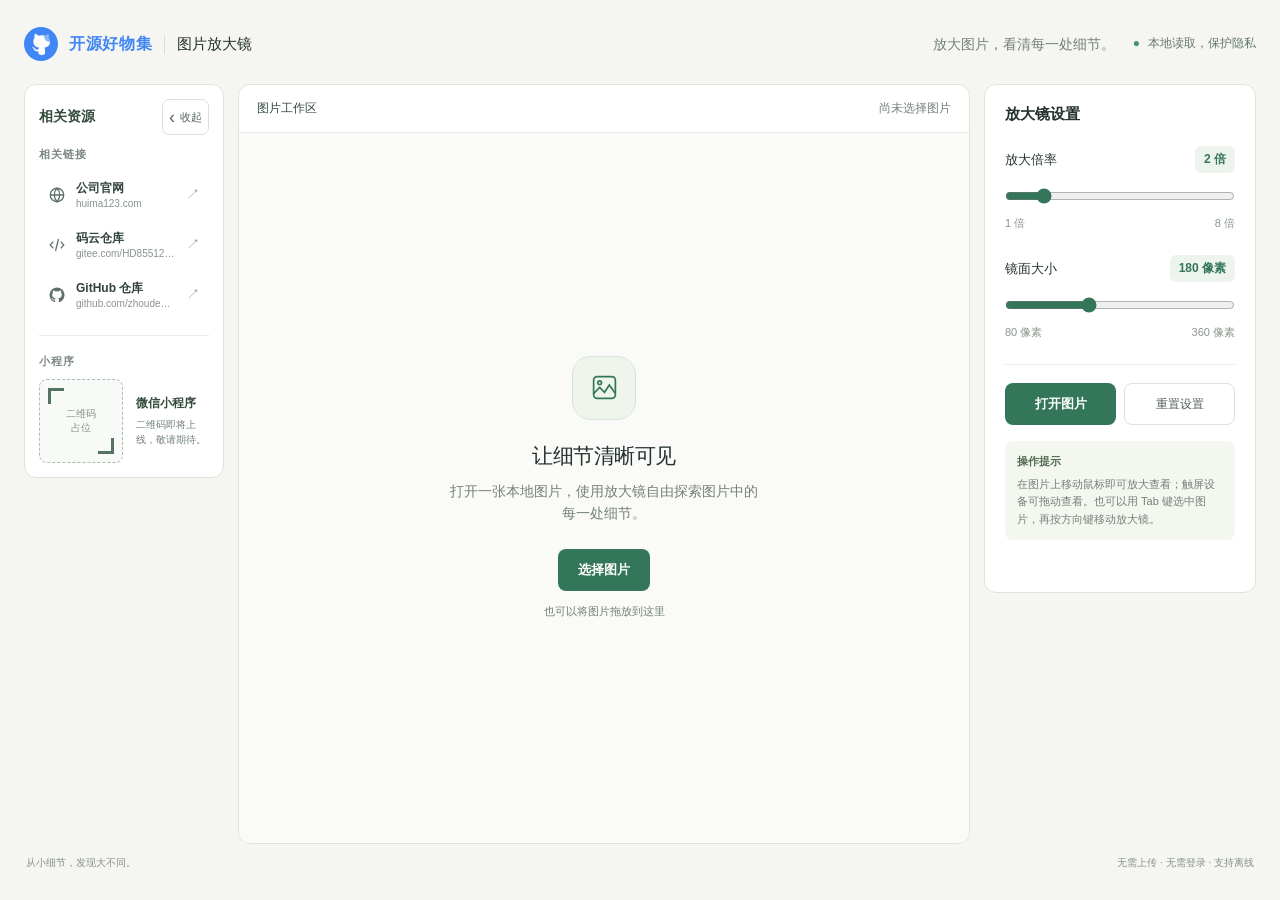
==== image-magnifier/index.html @ 89fb57cd "feat: add image magnifier tool" ====
<!doctype html>
<html lang="zh-CN">
<head>
  <meta charset="utf-8">
  <meta name="viewport" content="width=device-width, initial-scale=1">
  <title>图片放大镜 — 看清每一处细节</title>
  <style>
    /* Shared colors and measurements keep the offline interface consistent. */
    :root { color-scheme: light; font-family: Inter, "Segoe UI", sans-serif; color: #24312c; background: #f5f6f2; accent-color: #34765a; }
    * { box-sizing: border-box; }
    body { margin: 0; }
    button, input { font: inherit; }
    button { cursor: pointer; }
    button:focus-visible, input:focus-visible, .image-wrap:focus-visible { outline: 3px solid #6aab89; outline-offset: 5px; }
    .app { max-width: 1520px; margin: auto; padding: 20px 24px 12px; }
    header { min-height: 48px; display: flex; justify-content: space-between; align-items: center; gap: 24px; margin-bottom: 16px; }
    .brand { display: inline-flex; align-items: center; gap: 11px; color: #315c8d; }
    .brand-logo { width: 34px; height: 34px; flex: 0 0 auto; }
    .brand-copy { display: flex; align-items: baseline; gap: 12px; }
    .brand-name { color: #4186f5; font-size: 16px; font-weight: 750; letter-spacing: .04em; }
    h1 { color: #24312c; font-size: 15px; font-weight: 550; letter-spacing: 0; margin: 0; padding-left: 12px; border-left: 1px solid #d8dfd8; }
    .header-note { display: flex; align-items: center; gap: 18px; }
    p { color: #738078; line-height: 1.6; margin: 0; font-size: 14px; }
    .privacy { font-size: 12px; color: #65766a; white-space: nowrap; }
    .privacy::before { content: '●'; color: #47946a; margin-right: 8px; }
    .layout { display: grid; grid-template-columns: 200px minmax(0, 1fr) 272px; gap: 14px; align-items: start; transition: grid-template-columns 180ms ease; }
    .layout.resources-collapsed { grid-template-columns: 54px minmax(0, 1fr) 272px; }
    .viewer, aside { border: 1px solid #dee4dc; border-radius: 12px; background: #fff; overflow: hidden; }
    .viewer { min-width: 0; }
    .bar { min-height: 48px; border-bottom: 1px solid #e8ece5; padding: 12px 18px; display: flex; align-items: center; justify-content: space-between; gap: 14px; font-size: 12px; color: #738078; }
    #filename { overflow: hidden; text-overflow: ellipsis; white-space: nowrap; color: #344b3c; }
    #dimensions { white-space: nowrap; }
    .stage { height: clamp(520px, calc(100vh - 190px), 780px); padding: 24px; display: flex; align-items: center; justify-content: center; background-color: #fafbf8; background-image: radial-gradient(#dce2d9 .7px, transparent .7px); background-size: 14px 14px; }
    .stage.dragging { background-color: #e5f0e8; outline: 2px dashed #34765a; outline-offset: -10px; }
    .empty { text-align: center; max-width: 310px; }
    .icon { margin: 0 auto 22px; width: 64px; height: 64px; border: 1px solid #d8e5d9; border-radius: 18px; display: grid; place-items: center; background: #eff5ed; color: #34765a; }
    .empty h2 { font-size: 21px; font-weight: 550; letter-spacing: -.025em; margin: 0 0 10px; }
    .primary { border: 0; border-radius: 8px; background: #34765a; color: white; padding: 12px 20px; font-weight: 600; font-size: 13px; }
    .primary:hover { background: #285e47; }
    .empty .primary { margin: 24px 0 12px; }
    .small { font-size: 11px; }
    .image-wrap { position: relative; max-width: 100%; line-height: 0; touch-action: none; cursor: crosshair; }
    #photo { display: block; max-width: 100%; max-height: min(732px, calc(100vh - 238px)); width: auto; height: auto; user-select: none; }
    #lens { position: absolute; pointer-events: none; border: 3px solid white; border-radius: 50%; box-shadow: 0 0 0 1px #304b3e55, 0 8px 24px #172c3c33; background-repeat: no-repeat; background-color: #edf0eb; }
    #lens::after { content: ''; position: absolute; width: 12px; height: 12px; top: 50%; left: 50%; transform: translate(-50%, -50%); border: 1px solid #ffffffc0; border-radius: 50%; box-shadow: 0 0 0 1px #0003; }
    aside { padding: 20px; }
    aside h2 { margin: 0 0 22px; font-size: 15px; font-weight: 650; }
    .resource-panel { min-width: 0; padding: 14px; transition: padding 180ms ease; }
    .resource-panel-header { display: flex; align-items: center; justify-content: space-between; gap: 8px; min-height: 34px; }
    .resource-panel-header h2 { margin: 0; color: #344b3c; font-size: 14px; white-space: nowrap; }
    .panel-toggle { min-width: 36px; min-height: 36px; display: inline-flex; align-items: center; justify-content: center; gap: 5px; border: 1px solid #dbe2d8; border-radius: 7px; background: #fff; color: #526257; font-size: 11px; }
    .panel-toggle:hover { color: #315c8d; background: #f3f6f2; }
    .panel-toggle:focus-visible { outline: 3px solid #6aab89; outline-offset: 2px; }
    .toggle-icon { font-size: 18px; line-height: 1; }
    .resource-panel-body { margin-top: 12px; }
    .resources-collapsed .resource-panel { padding: 10px 8px; }
    .resources-collapsed .panel-title, .resources-collapsed .toggle-text { display: none; }
    .control { margin-bottom: 24px; }
    .label-row { display: flex; align-items: center; justify-content: space-between; font-size: 13px; margin-bottom: 15px; }
    output { font-size: 12px; font-weight: 650; background: #edf4ed; padding: 5px 9px; border-radius: 6px; color: #34765a; }
    input[type=range] { width: 100%; margin: 0; cursor: pointer; }
    .ends { display: flex; justify-content: space-between; color: #8a958d; font-size: 11px; margin-top: 8px; }
    .buttons { border-top: 1px solid #e8ece5; padding-top: 18px; display: grid; grid-template-columns: 1fr 1fr; gap: 8px; }
    .secondary { border: 1px solid #dbe2d8; border-radius: 8px; background: white; padding: 11px; color: #526257; font-size: 12px; }
    .secondary:hover { background: #f5f7f2; }
    .tip { background: #f4f7f0; border-radius: 8px; padding: 12px; margin-top: 16px; font-size: 11px; }
    .tip strong { display: block; color: #526b53; margin-bottom: 5px; font-weight: 600; }
    .resource-section { border-top: 1px solid #e8ece5; margin-top: 18px; padding-top: 18px; }
    .resource-panel .resource-section:first-child { margin-top: 0; padding-top: 0; border-top: 0; }
    .section-heading { display: block; margin-bottom: 10px; color: #7b877f; font-size: 11px; font-weight: 650; letter-spacing: .08em; }
    .resource-list { display: grid; gap: 5px; }
    .resource-link { min-height: 42px; display: flex; align-items: center; gap: 10px; padding: 8px 9px; border-radius: 7px; color: #31433a; text-decoration: none; transition: background-color 160ms ease, color 160ms ease; }
    .resource-link:hover { color: #315c8d; background: #f3f6f2; }
    .resource-link:focus-visible { outline: 3px solid #6aab89; outline-offset: 2px; }
    .resource-icon { width: 18px; height: 18px; flex: 0 0 auto; color: #5d7166; }
    .resource-copy { min-width: 0; display: grid; gap: 1px; }
    .resource-copy strong { font-size: 12px; font-weight: 650; }
    .resource-copy span { overflow: hidden; color: #89938d; font-size: 10px; text-overflow: ellipsis; white-space: nowrap; }
    .resource-arrow { margin-left: auto; color: #9da69f; font-size: 14px; }
    .qr-block { display: grid; grid-template-columns: 84px 1fr; align-items: center; gap: 13px; }
    .qr-placeholder { width: 84px; height: 84px; position: relative; display: grid; place-items: center; border: 1px dashed #aebbb2; border-radius: 8px; background: #f8faf7; color: #849087; font-size: 10px; text-align: center; }
    .qr-placeholder::before, .qr-placeholder::after { content: ''; position: absolute; width: 13px; height: 13px; border: 3px solid #567263; }
    .qr-placeholder::before { top: 8px; left: 8px; border-right: 0; border-bottom: 0; }
    .qr-placeholder::after { right: 8px; bottom: 8px; border-top: 0; border-left: 0; }
    .qr-copy strong { display: block; margin-bottom: 5px; color: #344b3c; font-size: 12px; }
    .qr-copy p { font-size: 10px; line-height: 1.5; }
    footer { display: flex; justify-content: space-between; gap: 16px; padding: 12px 2px 0; font-size: 10px; color: #879185; }
    #status { color: #526b53; font-size: 12px; min-height: 20px; margin-top: 12px; }
    [hidden] { display: none !important; }
    @media (max-width: 1100px) { .layout { grid-template-columns: 200px minmax(0, 1fr); } .layout.resources-collapsed { grid-template-columns: 54px minmax(0, 1fr); } .settings-panel { grid-column: 1 / -1; } }
    @media (max-width: 760px) { .app { padding: 16px 12px 10px; } header { align-items: flex-start; flex-direction: column; gap: 10px; margin-bottom: 14px; } .brand-copy { align-items: flex-start; flex-direction: column; gap: 2px; } h1 { padding: 0; border: 0; font-size: 13px; } .header-note { width: 100%; justify-content: space-between; gap: 12px; } .header-note p { font-size: 12px; } .layout, .layout.resources-collapsed { grid-template-columns: minmax(0, 1fr); } .resource-panel, .viewer, .settings-panel { grid-column: 1; } .stage { height: min(66vh, 560px); min-height: 360px; padding: 16px; } #photo { max-height: calc(min(66vh, 560px) - 32px); } aside { padding: 20px; } .resources-collapsed .resource-panel { padding: 10px 14px; } footer { flex-wrap: wrap; } }
    @media (prefers-reduced-motion: reduce) { .layout, .resource-panel, .resource-link { transition-duration: .01ms; } }
  </style>
</head>
<body>
  <main class="app">
    <header>
      <div class="brand">
        <svg class="brand-logo" viewBox="0 0 1024 1024" version="1.1" xmlns="http://www.w3.org/2000/svg" width="200" height="200" aria-hidden="true"><path d="M512 512m-512 0a512 512 0 1 0 1024 0 512 512 0 1 0-1024 0Z" fill="#4186F5"></path><path d="M611.944 302.056c0-15.701 2.75-30.802 7.816-44.917a384.238 384.238 0 0 0-186.11 2.956c-74.501-50.063-93.407-71.902-107.975-39.618a136.243 136.243 0 0 0-3.961 102.287 149.515 149.515 0 0 0-39.949 104.806c0 148.743 92.139 181.875 179.961 191.61a83.898 83.898 0 0 0-25.192 51.863c-40.708 22.518-91.94 8.261-115.181-32.058a83.117 83.117 0 0 0-60.466-39.98s-38.871-0.361-2.879 23.408a102.97 102.97 0 0 1 43.912 56.906s23.398 75.279 133.531 51.863v65.913c0 10.443 13.548 42.63 102.328 42.63 71.275 0 94.913-30.385 94.913-42.987V690.485a90.052 90.052 0 0 0-26.996-72.03c83.996-9.381 173.328-40.204 179.6-176.098a164.706 164.706 0 0 1-21.129 1.365c-84.07 0-152.223-63.426-152.223-141.666z" fill="#FFFFFF"></path><path d="M743.554 322.765a136.267 136.267 0 0 0-3.961-102.289s-32.396-10.445-107.979 39.618a385.536 385.536 0 0 0-11.853-2.956 132.623 132.623 0 0 0-7.816 44.917c0 78.24 68.152 141.667 152.222 141.667 7.171 0 14.222-0.472 21.129-1.365 0.231-5.03 0.363-10.187 0.363-15.509a149.534 149.534 0 0 0-42.105-104.083z" fill="#FFFFFF" opacity=".4"></path></svg>
        <div class="brand-copy">
          <span class="brand-name">开源好物集</span>
          <h1>图片放大镜</h1>
        </div>
      </div>
      <div class="header-note"><p>放大图片，看清每一处细节。</p><span class="privacy">本地读取，保护隐私</span></div>
    </header>
    <div class="layout" id="layout">
      <aside class="resource-panel" aria-labelledby="resource-panel-title">
        <div class="resource-panel-header">
          <h2 class="panel-title" id="resource-panel-title">相关资源</h2>
          <button class="panel-toggle" id="resourceToggle" type="button" aria-expanded="true" aria-controls="resourceBody" aria-label="收起相关资源" title="收起相关资源"><span class="toggle-icon" id="toggleIcon" aria-hidden="true">‹</span><span class="toggle-text" id="toggleText">收起</span></button>
        </div>
        <div class="resource-panel-body" id="resourceBody">
          <nav class="resource-section" aria-label="开源好物集相关链接">
            <span class="section-heading">相关链接</span>
            <div class="resource-list">
              <a class="resource-link" href="https://www.huima123.com" target="_blank" rel="noopener noreferrer">
                <svg class="resource-icon" viewBox="0 0 24 24" fill="none" stroke="currentColor" stroke-width="1.7" aria-hidden="true"><circle cx="12" cy="12" r="9"/><path d="M3 12h18M12 3c2.4 2.5 3.6 5.5 3.6 9S14.4 18.5 12 21c-2.4-2.5-3.6-5.5-3.6-9S9.6 5.5 12 3Z"/></svg>
                <span class="resource-copy"><strong>公司官网</strong><span>huima123.com</span></span><span class="resource-arrow">↗</span>
              </a>
              <a class="resource-link" href="https://gitee.com/HD85512b/tools" target="_blank" rel="noopener noreferrer">
                <svg class="resource-icon" viewBox="0 0 24 24" fill="none" stroke="currentColor" stroke-width="1.7" aria-hidden="true"><path d="M7 7.5 3 12l4 4.5M17 7.5l4 4.5-4 4.5M14 4l-4 16"/></svg>
                <span class="resource-copy"><strong>码云仓库</strong><span>gitee.com/HD85512b/tools</span></span><span class="resource-arrow">↗</span>
              </a>
              <a class="resource-link" href="https://github.com/zhoudemigod/tools" target="_blank" rel="noopener noreferrer">
                <svg class="resource-icon" viewBox="0 0 24 24" fill="currentColor" aria-hidden="true"><path d="M12 2a10 10 0 0 0-3.16 19.49c.5.09.68-.22.68-.48v-1.86c-2.78.6-3.37-1.18-3.37-1.18-.45-1.16-1.11-1.47-1.11-1.47-.91-.62.07-.61.07-.61 1 .07 1.53 1.03 1.53 1.03.9 1.53 2.35 1.09 2.92.83.09-.65.35-1.09.64-1.34-2.22-.25-4.55-1.11-4.55-4.94 0-1.09.39-1.98 1.03-2.68-.1-.25-.45-1.27.1-2.64 0 0 .84-.27 2.75 1.02A9.6 9.6 0 0 1 12 6.84a9.6 9.6 0 0 1 2.5.34c1.91-1.29 2.75-1.02 2.75-1.02.55 1.37.2 2.39.1 2.64.64.7 1.03 1.59 1.03 2.68 0 3.84-2.34 4.69-4.56 4.94.36.31.68.92.68 1.86v2.74c0 .27.18.58.69.48A10 10 0 0 0 12 2Z"/></svg>
                <span class="resource-copy"><strong>GitHub 仓库</strong><span>github.com/zhoudemigod/tools</span></span><span class="resource-arrow">↗</span>
              </a>
            </div>
          </nav>
          <section class="resource-section" aria-labelledby="mini-program-title">
            <span class="section-heading">小程序</span>
            <div class="qr-block">
              <div class="qr-placeholder" role="img" aria-label="小程序二维码占位符">二维码<br>占位</div>
              <div class="qr-copy"><strong id="mini-program-title">微信小程序</strong><p>二维码即将上线，敬请期待。</p></div>
            </div>
          </section>
        </div>
      </aside>
      <section class="viewer" aria-label="图片查看区域">
        <div class="bar"><span id="filename">图片工作区</span><span id="dimensions">尚未选择图片</span></div>
        <div class="stage" id="stage">
          <div class="empty" id="empty">
            <div class="icon"><svg width="29" height="29" viewBox="0 0 24 24" fill="none" stroke="currentColor" stroke-width="1.4" aria-hidden="true"><rect x="3" y="3" width="18" height="18" rx="3"/><circle cx="8" cy="8" r="1.5"/><path d="m3 17 5-5 4 4 4-6 5 7"/></svg></div>
            <h2>让细节清晰可见</h2><p>打开一张本地图片，使用放大镜自由探索图片中的每一处细节。</p>
            <button class="primary" id="open">选择图片</button><p class="small">也可以将图片拖放到这里</p>
          </div>
          <div class="image-wrap" id="wrap" tabindex="0" role="group" aria-label="图片放大区域，可移动鼠标或使用方向键查看细节。" hidden><img id="photo" alt="已选择的图片" draggable="false"><div id="lens" hidden></div></div>
        </div>
      </section>
      <aside class="settings-panel" aria-label="放大镜设置">
        <h2>放大镜设置</h2>
        <div class="control"><div class="label-row"><label for="zoom">放大倍率</label><output id="zoomValue" for="zoom">2 倍</output></div><input id="zoom" type="range" min="1" max="8" step="0.25" value="2"><div class="ends"><span>1 倍</span><span>8 倍</span></div></div>
        <div class="control"><div class="label-row"><label for="size">镜面大小</label><output id="sizeValue" for="size">180 像素</output></div><input id="size" type="range" min="80" max="360" step="10" value="180"><div class="ends"><span>80 像素</span><span>360 像素</span></div></div>
        <div class="buttons"><button class="primary" id="replace">打开图片</button><button class="secondary" id="reset">重置设置</button></div>
        <p class="tip"><strong>操作提示</strong>在图片上移动鼠标即可放大查看；触屏设备可拖动查看。也可以用 Tab 键选中图片，再按方向键移动放大镜。</p>
        <p id="status" role="status" aria-live="polite"></p>
      </aside>
    </div>
    <footer><span>从小细节，发现大不同。</span><span>无需上传 · 无需登录 · 支持离线</span></footer>
    <input id="file" type="file" accept="image/*" hidden>
  </main>
  <script>
    'use strict';
    /** UI elements, shared by the viewer and its settings. */
    const ui = Object.fromEntries(['file','open','replace','reset','stage','empty','wrap','photo','lens','zoom','size','zoomValue','sizeValue','filename','dimensions','status','layout','resourceToggle','resourceBody','toggleIcon','toggleText'].map(id => [id, document.getElementById(id)]));
    /** Relative lens position stays stable when the image resizes. */
    const point = { x: 0.5, y: 0.5 };
    /** Active object URL is released when another image replaces it. */
    let activeUrl = '';
    /** Request sequence prevents an earlier slow file from replacing a newer one. */
    let requestId = 0;

    /** Paint the lens using the displayed image scale rather than natural pixels. */
    function render() {
      // 1. Update readable settings, even before a photo is loaded.
      ui.zoomValue.value = `${Number(ui.zoom.value)} 倍`;
      ui.sizeValue.value = `${ui.size.value} 像素`;
      if (!activeUrl) return;
      /** Display dimensions in CSS pixels. */
      const bounds = ui.photo.getBoundingClientRect();
      /** Requested diameter, limited by viewport width on small devices. */
      const diameter = Math.min(Number(ui.size.value), Math.max(60, ui.stage.clientWidth - 16));
      /** Magnification relative to the fitted preview. */
      const zoom = Number(ui.zoom.value);
      /** Lens center in displayed-image coordinates. */
      const x = point.x * bounds.width, y = point.y * bounds.height;
      // 2. WHY: matching the background origin to the pointer keeps the inspected detail centered.
      Object.assign(ui.lens.style, { width: `${diameter}px`, height: `${diameter}px`, left: `${x - diameter / 2}px`, top: `${y - diameter / 2}px`, backgroundSize: `${bounds.width * zoom}px ${bounds.height * zoom}px`, backgroundPosition: `${(diameter - 6) / 2 - x * zoom}px ${(diameter - 6) / 2 - y * zoom}px` });
    }

    /** Update the resource panel and expose its current state to assistive technology.
     * @param {boolean} collapsed Whether the links and QR code should be hidden.
     */
    function setResourcesCollapsed(collapsed) {
      // 1. Change the visual layout and remove hidden links from keyboard navigation.
      ui.layout.classList.toggle('resources-collapsed', collapsed);
      ui.resourceBody.hidden = collapsed;
      // 2. Keep the button's visible label, tooltip, and expanded state consistent.
      const action = collapsed ? '展开相关资源' : '收起相关资源';
      ui.resourceToggle.setAttribute('aria-expanded', String(!collapsed));
      ui.resourceToggle.setAttribute('aria-label', action);
      ui.resourceToggle.title = action;
      ui.toggleIcon.textContent = collapsed ? '›' : '‹';
      ui.toggleText.textContent = collapsed ? '展开' : '收起';
      render();
    }

    /** Decode a local image before replacing the current preview.
     * @param {File} file Local image selected or dropped by the user.
     */
    async function loadImage(file) {
      // 1. Reject non-images while leaving the existing preview usable.
      if (!file) return;
      if (!file.type.startsWith('image/')) { ui.status.textContent = '请选择浏览器支持的图片文件。'; return; }
      /** This file's sequence number and temporary browser-only URL. */
      const ticket = ++requestId, url = URL.createObjectURL(file);
      /** Offscreen decoder prevents broken images from replacing a valid preview. */
      const candidate = new Image();
      ui.status.textContent = '正在打开图片…';
      try {
        // 2. Decode first; ignore stale requests after a newer selection.
        candidate.src = url;
        await candidate.decode();
        if (ticket !== requestId) { URL.revokeObjectURL(url); return; }
        if (activeUrl) URL.revokeObjectURL(activeUrl);
        activeUrl = url;
        ui.photo.src = url;
        ui.photo.alt = file.name;
        ui.lens.style.backgroundImage = `url("${url}")`;
        ui.empty.hidden = true;
        ui.wrap.hidden = false;
        ui.lens.hidden = false;
        point.x = point.y = 0.5;
        ui.filename.textContent = file.name;
        ui.dimensions.textContent = `${candidate.naturalWidth} × ${candidate.naturalHeight}`;
        ui.status.textContent = '图片已就绪，可以开始查看。';
        // 3. Wait for the new visible image to obtain its displayed dimensions.
        await ui.photo.decode();
        if (ticket === requestId) render();
      } catch {
        URL.revokeObjectURL(url);
        if (ticket === requestId) ui.status.textContent = '无法打开这张图片，请尝试其他图片文件。';
      }
    }

    /** Track a pointer within image boundaries.
     * @param {PointerEvent} event Mouse, pen, or touch position.
     */
    function moveLens(event) {
      /** Current visible image bounds. */
      const bounds = ui.photo.getBoundingClientRect();
      // 1. Clamp sampling to the image, including captured touch movement outside it.
      point.x = Math.max(0, Math.min(1, (event.clientX - bounds.left) / bounds.width));
      point.y = Math.max(0, Math.min(1, (event.clientY - bounds.top) / bounds.height));
      // 2. Reveal the lens and synchronize its background.
      ui.lens.hidden = false;
      render();
    }

    /** Open the native picker; clearing its value allows selecting the same file again. */
    function openPicker() { ui.file.value = ''; ui.file.click(); }
    ui.open.addEventListener('click', openPicker);
    ui.replace.addEventListener('click', openPicker);
    ui.file.addEventListener('change', () => loadImage(ui.file.files[0]));
    ui.zoom.addEventListener('input', render);
    ui.size.addEventListener('input', render);
    /** Toggle the left resource panel while preserving the image viewer's available space. */
    ui.resourceToggle.addEventListener('click', () => setResourcesCollapsed(ui.resourceToggle.getAttribute('aria-expanded') === 'true'));
    /** Restore defaults without discarding the user's image. */
    ui.reset.addEventListener('click', () => { ui.zoom.value = '2'; ui.size.value = '180'; point.x = point.y = 0.5; render(); });
    ui.wrap.addEventListener('pointermove', moveLens);
    /** Capture touch dragging to continue tracking beyond the image edge. */
    ui.wrap.addEventListener('pointerdown', event => { ui.wrap.setPointerCapture(event.pointerId); moveLens(event); });
    /** Hide the lens when leaving with a mouse, but retain touch inspection. */
    ui.wrap.addEventListener('pointerleave', event => { if (event.pointerType === 'mouse') ui.lens.hidden = true; });
    ui.wrap.addEventListener('focus', () => { ui.lens.hidden = false; render(); });
    /** Provide keyboard access with finer steps, or larger steps while Shift is held. */
    ui.wrap.addEventListener('keydown', event => {
      if (!['ArrowLeft','ArrowRight','ArrowUp','ArrowDown'].includes(event.key)) return;
      event.preventDefault();
      /** Relative travel per key press. */
      const step = event.shiftKey ? 0.1 : 0.02;
      point.x = Math.max(0, Math.min(1, point.x + (event.key === 'ArrowRight' ? step : event.key === 'ArrowLeft' ? -step : 0)));
      point.y = Math.max(0, Math.min(1, point.y + (event.key === 'ArrowDown' ? step : event.key === 'ArrowUp' ? -step : 0)));
      ui.lens.hidden = false;
      render();
    });
    /** Allow a dropped file without letting the browser navigate away. */
    ui.stage.addEventListener('dragover', event => { event.preventDefault(); ui.stage.classList.add('dragging'); });
    ui.stage.addEventListener('dragleave', () => ui.stage.classList.remove('dragging'));
    /** Load only the first image because this workspace is intentionally single-image. */
    ui.stage.addEventListener('drop', event => { event.preventDefault(); ui.stage.classList.remove('dragging'); loadImage(event.dataTransfer.files[0]); });
    /** Recalculate sampling when responsive layout changes the preview size. */
    new ResizeObserver(render).observe(ui.photo);
    setResourcesCollapsed(false);
  </script>
</body>
</html>
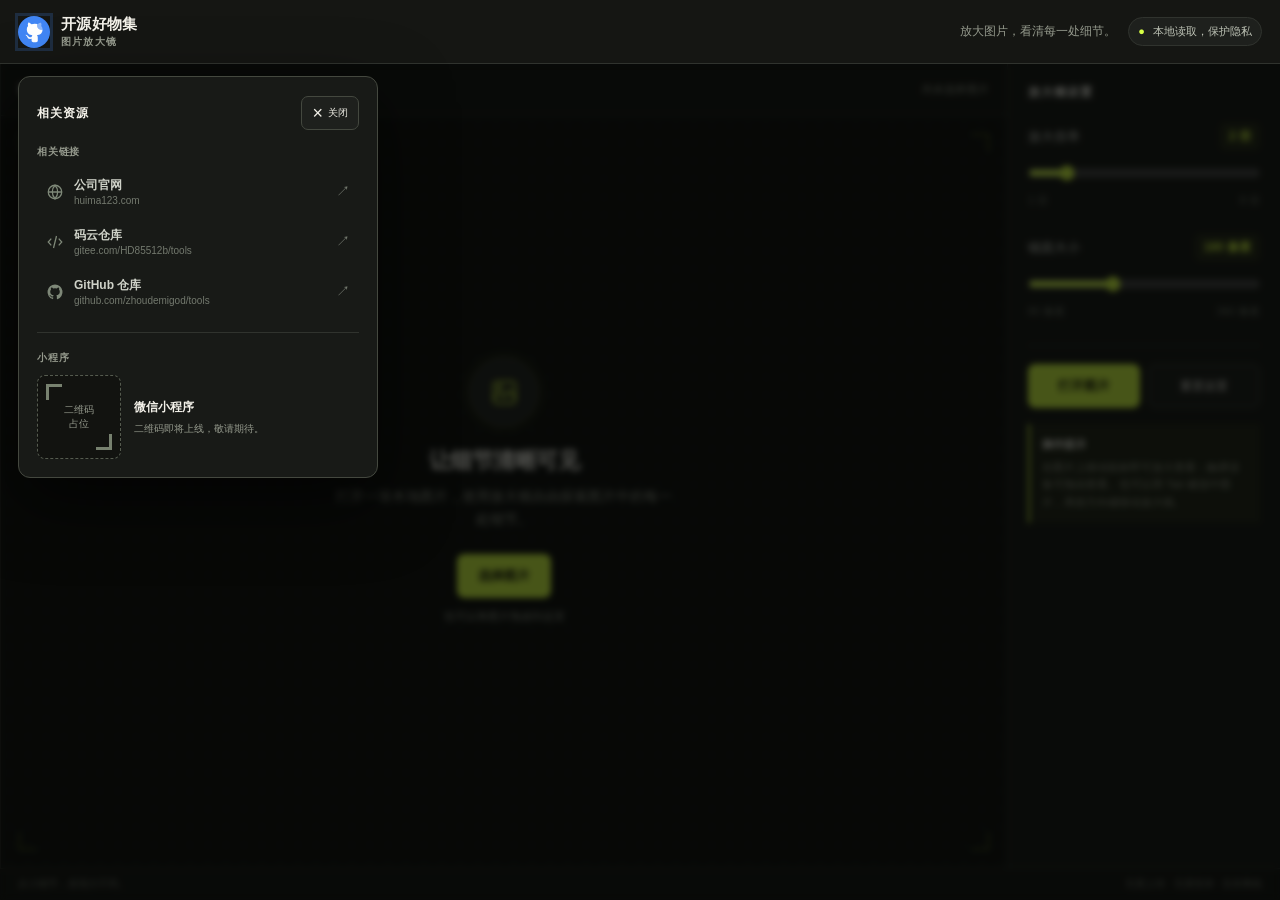
==== commit d010835a: "feat: unify image tools UI and resource dialogs" ====
--- a/image-magnifier/index.html
+++ b/image-magnifier/index.html
@@ -90,13 +90,266 @@
     @media (max-width: 1100px) { .layout { grid-template-columns: 200px minmax(0, 1fr); } .layout.resources-collapsed { grid-template-columns: 54px minmax(0, 1fr); } .settings-panel { grid-column: 1 / -1; } }
     @media (max-width: 760px) { .app { padding: 16px 12px 10px; } header { align-items: flex-start; flex-direction: column; gap: 10px; margin-bottom: 14px; } .brand-copy { align-items: flex-start; flex-direction: column; gap: 2px; } h1 { padding: 0; border: 0; font-size: 13px; } .header-note { width: 100%; justify-content: space-between; gap: 12px; } .header-note p { font-size: 12px; } .layout, .layout.resources-collapsed { grid-template-columns: minmax(0, 1fr); } .resource-panel, .viewer, .settings-panel { grid-column: 1; } .stage { height: min(66vh, 560px); min-height: 360px; padding: 16px; } #photo { max-height: calc(min(66vh, 560px) - 32px); } aside { padding: 20px; } .resources-collapsed .resource-panel { padding: 10px 14px; } footer { flex-wrap: wrap; } }
     @media (prefers-reduced-motion: reduce) { .layout, .resource-panel, .resource-link { transition-duration: .01ms; } }
+
+    /* Open Goodies workbench — shares the visual system of the poster studio. */
+    :root {
+      color-scheme: dark;
+      color: #f3f1e9;
+      background: #111210;
+      accent-color: #d7ff45;
+      --panel: #181a17;
+      --panel-soft: #1e201d;
+      --panel-raised: #242622;
+      --line: #30332e;
+      --line-strong: #44483f;
+      --text: #f3f1e9;
+      --muted: #959a8d;
+      --accent: #d7ff45;
+      --accent-ink: #171b09;
+      --brand: #4186f5;
+    }
+    body { min-width: 320px; background: #111210; color: var(--text); }
+    button:focus-visible, input:focus-visible, .image-wrap:focus-visible, .resource-link:focus-visible {
+      outline: 2px solid var(--accent);
+      outline-offset: 2px;
+    }
+    .app {
+      width: 100%;
+      max-width: none;
+      min-height: 100vh;
+      display: grid;
+      grid-template-rows: 64px minmax(0, 1fr) auto;
+      margin: 0;
+      padding: 0;
+    }
+    header {
+      position: relative;
+      z-index: 10;
+      min-height: 64px;
+      margin: 0;
+      padding: 0 18px;
+      border-bottom: 1px solid var(--line);
+      background: #151613;
+    }
+    .brand { gap: 11px; color: var(--text); }
+    .brand-logo { width: 32px; height: 32px; }
+    .brand-copy { display: grid; align-items: center; gap: 1px; }
+    .brand-name { color: var(--text); font-size: 15px; font-weight: 750; letter-spacing: .02em; white-space: nowrap; }
+    h1 {
+      padding: 0;
+      border: 0;
+      color: var(--muted);
+      font-size: 10px;
+      font-weight: 600;
+      letter-spacing: .12em;
+      text-transform: uppercase;
+    }
+    .header-note { gap: 12px; }
+    .header-note p { color: var(--muted); font-size: 12px; }
+    .privacy {
+      padding: 6px 9px;
+      border: 1px solid var(--line);
+      border-radius: 999px;
+      background: var(--panel-soft);
+      color: #bdc2b5;
+      font-size: 11px;
+    }
+    .privacy::before { color: var(--accent); }
+    .layout {
+      min-height: 0;
+      display: grid;
+      grid-template-columns: 216px minmax(380px, 1fr) 272px;
+      gap: 0;
+      align-items: stretch;
+      transition: grid-template-columns 180ms ease;
+    }
+    .layout.resources-collapsed { grid-template-columns: 54px minmax(380px, 1fr) 272px; }
+    .viewer, aside {
+      border: 0;
+      border-radius: 0;
+      background: var(--panel);
+      color: var(--text);
+    }
+    .viewer {
+      min-width: 0;
+      border-right: 1px solid var(--line);
+      border-left: 1px solid var(--line);
+      background: #0f100e;
+    }
+    .bar {
+      min-height: 52px;
+      padding: 0 18px;
+      border-bottom: 1px solid var(--line);
+      background: #151613;
+      color: var(--muted);
+      font-size: 11px;
+      letter-spacing: .02em;
+    }
+    #filename { color: var(--text); font-weight: 650; }
+    .stage {
+      position: relative;
+      height: clamp(560px, calc(100vh - 148px), 860px);
+      min-height: 0;
+      padding: 28px;
+      overflow: hidden;
+      background-color: #10110f;
+      background-image: radial-gradient(circle, #2a2c27 .8px, transparent .8px);
+      background-size: 18px 18px;
+    }
+    .stage::before {
+      content: "";
+      position: absolute;
+      inset: 18px;
+      pointer-events: none;
+      opacity: .42;
+      background:
+        linear-gradient(var(--accent), var(--accent)) left top / 18px 1px no-repeat,
+        linear-gradient(var(--accent), var(--accent)) left top / 1px 18px no-repeat,
+        linear-gradient(var(--accent), var(--accent)) right top / 18px 1px no-repeat,
+        linear-gradient(var(--accent), var(--accent)) right top / 1px 18px no-repeat,
+        linear-gradient(var(--accent), var(--accent)) left bottom / 18px 1px no-repeat,
+        linear-gradient(var(--accent), var(--accent)) left bottom / 1px 18px no-repeat,
+        linear-gradient(var(--accent), var(--accent)) right bottom / 18px 1px no-repeat,
+        linear-gradient(var(--accent), var(--accent)) right bottom / 1px 18px no-repeat;
+    }
+    .stage.dragging { background-color: #171b12; outline: 2px dashed var(--accent); outline-offset: -12px; }
+    .empty { position: relative; z-index: 1; max-width: 340px; }
+    .empty h2 { margin-bottom: 9px; color: var(--text); font-size: 22px; font-weight: 700; }
+    p { color: var(--muted); }
+    .icon {
+      width: 68px;
+      height: 68px;
+      margin-bottom: 20px;
+      border: 1px solid #4d5345;
+      border-radius: 50%;
+      background: var(--panel-raised);
+      color: var(--accent);
+      box-shadow: 0 0 0 8px rgba(215, 255, 69, .035);
+    }
+    .primary, .secondary, .panel-toggle {
+      min-height: 36px;
+      border: 1px solid var(--line-strong);
+      border-radius: 7px;
+      background: var(--panel-soft);
+      color: var(--text);
+      transition: border-color 160ms ease, background 160ms ease, color 160ms ease, transform 120ms ease;
+    }
+    .primary { border-color: var(--accent); background: var(--accent); color: var(--accent-ink); font-weight: 750; }
+    .primary:hover { background: #e0ff6d; }
+    .secondary:hover, .panel-toggle:hover { border-color: #686d5e; background: #292c27; color: var(--text); }
+    .primary:active, .secondary:active, .panel-toggle:active { transform: translateY(1px); }
+    .empty .primary { margin: 24px 0 10px; }
+    #photo { max-height: min(812px, calc(100vh - 204px)); box-shadow: 0 22px 60px rgba(0, 0, 0, .32); }
+    #lens {
+      border: 3px solid var(--accent);
+      background-color: #20231d;
+      box-shadow: 0 0 0 1px rgba(0, 0, 0, .7), 0 14px 38px rgba(0, 0, 0, .46);
+    }
+    #lens::after { border-color: rgba(215, 255, 69, .86); box-shadow: 0 0 0 1px rgba(0, 0, 0, .72); }
+    aside { padding: 20px; }
+    aside h2 { color: var(--text); font-size: 12px; letter-spacing: .08em; text-transform: uppercase; }
+    .resource-panel { min-width: 0; padding: 16px; border-right: 0; }
+    .resource-panel-header { min-height: 36px; }
+    .resource-panel-header h2 { color: var(--text); font-size: 12px; }
+    .panel-toggle { min-width: 34px; min-height: 34px; font-size: 10px; }
+    .resource-panel-body { margin-top: 14px; }
+    .resource-section { margin-top: 18px; padding-top: 18px; border-top-color: var(--line); }
+    .section-heading { color: var(--muted); font-size: 10px; }
+    .resource-link { min-height: 44px; color: #cfd2c8; }
+    .resource-link:hover { background: var(--panel-soft); color: var(--text); }
+    .resource-icon { color: #7e8878; }
+    .resource-copy span, .resource-arrow { color: #73796e; }
+    .qr-placeholder {
+      border-color: #555b4f;
+      background: #121310;
+      color: var(--muted);
+    }
+    .qr-placeholder::before, .qr-placeholder::after { border-color: #77816f; }
+    .qr-copy strong { color: var(--text); }
+    .settings-panel { padding: 20px; }
+    .control { margin-bottom: 26px; }
+    .label-row { color: #d6d8d0; }
+    output { background: rgba(215, 255, 69, .08); color: var(--accent); }
+    input[type=range] { accent-color: var(--accent); }
+    .ends { color: #70766b; }
+    .buttons { padding-top: 18px; border-top-color: var(--line); }
+    .tip { border-left: 2px solid var(--accent); border-radius: 0; background: rgba(215, 255, 69, .05); color: var(--muted); }
+    .tip strong { color: var(--text); }
+    #status { color: var(--accent); }
+    footer {
+      min-height: 32px;
+      padding: 8px 18px;
+      border-top: 1px solid var(--line);
+      background: #151613;
+      color: #777d72;
+    }
+    @media (max-width: 1100px) {
+      .layout { grid-template-columns: 200px minmax(0, 1fr); }
+      .layout.resources-collapsed { grid-template-columns: 54px minmax(0, 1fr); }
+      .settings-panel { grid-column: 1 / -1; border-top: 1px solid var(--line); }
+      .settings-panel { display: grid; grid-template-columns: repeat(2, minmax(0, 1fr)); gap: 0 24px; }
+      .settings-panel > h2, .settings-panel > .buttons, .settings-panel > .tip, .settings-panel > #status { grid-column: 1 / -1; }
+    }
+    @media (max-width: 760px) {
+      .app { grid-template-rows: auto auto auto; padding: 0; }
+      header { position: sticky; top: 0; align-items: center; flex-direction: row; min-height: 64px; padding: 0 12px; margin: 0; }
+      .brand-copy { display: grid; gap: 1px; }
+      h1 { font-size: 9px; }
+      .header-note p { display: none; }
+      .privacy { padding: 5px 8px; }
+      .layout, .layout.resources-collapsed { grid-template-columns: minmax(0, 1fr); }
+      .viewer { grid-column: 1; grid-row: 1; border: 0; }
+      .settings-panel { grid-column: 1; grid-row: 2; display: block; border-top: 1px solid var(--line); }
+      .resource-panel { grid-column: 1; grid-row: 3; border-top: 1px solid var(--line); }
+      .stage { height: min(68vh, 600px); min-height: 380px; padding: 18px; }
+      #photo { max-height: calc(min(68vh, 600px) - 36px); }
+      footer { flex-wrap: wrap; }
+    }
+    @media (max-width: 440px) {
+      .privacy { display: none; }
+    }
+    .brand-trigger { display: grid; place-items: center; flex: none; padding: 0; border: 0; border-radius: 50%; background: transparent; cursor: pointer; }
+    .brand-trigger:hover .brand-logo { filter: brightness(1.08); transform: scale(1.04); }
+    .brand-trigger[aria-expanded="true"] .brand-logo { box-shadow: 0 0 0 3px rgba(65, 134, 245, .2); }
+    .brand-trigger:focus-visible { outline: 2px solid var(--accent); outline-offset: 3px; }
+    .brand-logo { transition: filter 160ms ease, transform 160ms ease, box-shadow 160ms ease; }
+    .layout, .layout.resources-collapsed { grid-template-columns: minmax(380px, 1fr) 272px; }
+    .resource-backdrop { position: fixed; z-index: 29; inset: 64px 0 0; background: rgba(4, 5, 4, .68); backdrop-filter: blur(3px); }
+    .resource-panel, .resources-collapsed .resource-panel {
+      position: fixed;
+      z-index: 30;
+      top: 76px;
+      left: 18px;
+      width: min(360px, calc(100vw - 36px));
+      max-height: calc(100vh - 94px);
+      min-height: 0;
+      overflow: auto;
+      padding: 18px;
+      border: 1px solid var(--line-strong);
+      border-radius: 12px;
+      background: var(--panel);
+      box-shadow: 0 24px 70px rgba(0, 0, 0, .56);
+    }
+    .resources-collapsed .panel-title, .resources-collapsed .toggle-text { display: initial; }
+    .panel-toggle { width: auto; padding: 0 10px; }
+    @media (max-width: 1100px) {
+      .layout, .layout.resources-collapsed { grid-template-columns: minmax(0, 1fr) 260px; }
+      .settings-panel { grid-column: auto; display: block; border-top: 0; }
+      .settings-panel > h2, .settings-panel > .buttons, .settings-panel > .tip, .settings-panel > #status { grid-column: auto; }
+    }
+    @media (max-width: 760px) {
+      .layout, .layout.resources-collapsed { grid-template-columns: minmax(0, 1fr); }
+      .resource-panel, .resources-collapsed .resource-panel { top: 76px; left: 12px; width: calc(100vw - 24px); }
+    }
   </style>
 </head>
 <body>
   <main class="app">
     <header>
       <div class="brand">
+        <button class="brand-trigger" id="brandTrigger" type="button" aria-haspopup="dialog" aria-expanded="true" aria-controls="resourcePanel" aria-label="打开或关闭相关链接">
         <svg class="brand-logo" viewBox="0 0 1024 1024" version="1.1" xmlns="http://www.w3.org/2000/svg" width="200" height="200" aria-hidden="true"><path d="M512 512m-512 0a512 512 0 1 0 1024 0 512 512 0 1 0-1024 0Z" fill="#4186F5"></path><path d="M611.944 302.056c0-15.701 2.75-30.802 7.816-44.917a384.238 384.238 0 0 0-186.11 2.956c-74.501-50.063-93.407-71.902-107.975-39.618a136.243 136.243 0 0 0-3.961 102.287 149.515 149.515 0 0 0-39.949 104.806c0 148.743 92.139 181.875 179.961 191.61a83.898 83.898 0 0 0-25.192 51.863c-40.708 22.518-91.94 8.261-115.181-32.058a83.117 83.117 0 0 0-60.466-39.98s-38.871-0.361-2.879 23.408a102.97 102.97 0 0 1 43.912 56.906s23.398 75.279 133.531 51.863v65.913c0 10.443 13.548 42.63 102.328 42.63 71.275 0 94.913-30.385 94.913-42.987V690.485a90.052 90.052 0 0 0-26.996-72.03c83.996-9.381 173.328-40.204 179.6-176.098a164.706 164.706 0 0 1-21.129 1.365c-84.07 0-152.223-63.426-152.223-141.666z" fill="#FFFFFF"></path><path d="M743.554 322.765a136.267 136.267 0 0 0-3.961-102.289s-32.396-10.445-107.979 39.618a385.536 385.536 0 0 0-11.853-2.956 132.623 132.623 0 0 0-7.816 44.917c0 78.24 68.152 141.667 152.222 141.667 7.171 0 14.222-0.472 21.129-1.365 0.231-5.03 0.363-10.187 0.363-15.509a149.534 149.534 0 0 0-42.105-104.083z" fill="#FFFFFF" opacity=".4"></path></svg>
+        </button>
         <div class="brand-copy">
           <span class="brand-name">开源好物集</span>
           <h1>图片放大镜</h1>
@@ -104,11 +357,12 @@
       </div>
       <div class="header-note"><p>放大图片，看清每一处细节。</p><span class="privacy">本地读取，保护隐私</span></div>
     </header>
+    <div class="resource-backdrop" id="resourceBackdrop" aria-hidden="true"></div>
     <div class="layout" id="layout">
-      <aside class="resource-panel" aria-labelledby="resource-panel-title">
+      <aside class="resource-panel" id="resourcePanel" role="dialog" aria-modal="true" aria-labelledby="resource-panel-title">
         <div class="resource-panel-header">
           <h2 class="panel-title" id="resource-panel-title">相关资源</h2>
-          <button class="panel-toggle" id="resourceToggle" type="button" aria-expanded="true" aria-controls="resourceBody" aria-label="收起相关资源" title="收起相关资源"><span class="toggle-icon" id="toggleIcon" aria-hidden="true">‹</span><span class="toggle-text" id="toggleText">收起</span></button>
+          <button class="panel-toggle" id="resourceToggle" type="button" aria-label="关闭相关链接" title="关闭相关链接"><span class="toggle-icon" id="toggleIcon" aria-hidden="true">×</span><span class="toggle-text" id="toggleText">关闭</span></button>
         </div>
         <div class="resource-panel-body" id="resourceBody">
           <nav class="resource-section" aria-label="开源好物集相关链接">
@@ -163,7 +417,7 @@
   <script>
     'use strict';
     /** UI elements, shared by the viewer and its settings. */
-    const ui = Object.fromEntries(['file','open','replace','reset','stage','empty','wrap','photo','lens','zoom','size','zoomValue','sizeValue','filename','dimensions','status','layout','resourceToggle','resourceBody','toggleIcon','toggleText'].map(id => [id, document.getElementById(id)]));
+    const ui = Object.fromEntries(['file','open','replace','reset','stage','empty','wrap','photo','lens','zoom','size','zoomValue','sizeValue','filename','dimensions','status','layout','brandTrigger','resourcePanel','resourceBackdrop','resourceToggle','resourceBody','toggleIcon','toggleText'].map(id => [id, document.getElementById(id)]));
     /** Relative lens position stays stable when the image resizes. */
     const point = { x: 0.5, y: 0.5 };
     /** Active object URL is released when another image replaces it. */
@@ -189,20 +443,14 @@
       Object.assign(ui.lens.style, { width: `${diameter}px`, height: `${diameter}px`, left: `${x - diameter / 2}px`, top: `${y - diameter / 2}px`, backgroundSize: `${bounds.width * zoom}px ${bounds.height * zoom}px`, backgroundPosition: `${(diameter - 6) / 2 - x * zoom}px ${(diameter - 6) / 2 - y * zoom}px` });
     }
 
-    /** Update the resource panel and expose its current state to assistive technology.
-     * @param {boolean} collapsed Whether the links and QR code should be hidden.
+    /** Show or hide the brand resource dialog and expose its current state to assistive technology.
+     * @param {boolean} open Whether the resource dialog should be visible.
      */
-    function setResourcesCollapsed(collapsed) {
-      // 1. Change the visual layout and remove hidden links from keyboard navigation.
-      ui.layout.classList.toggle('resources-collapsed', collapsed);
-      ui.resourceBody.hidden = collapsed;
-      // 2. Keep the button's visible label, tooltip, and expanded state consistent.
-      const action = collapsed ? '展开相关资源' : '收起相关资源';
-      ui.resourceToggle.setAttribute('aria-expanded', String(!collapsed));
-      ui.resourceToggle.setAttribute('aria-label', action);
-      ui.resourceToggle.title = action;
-      ui.toggleIcon.textContent = collapsed ? '›' : '‹';
-      ui.toggleText.textContent = collapsed ? '展开' : '收起';
+    function setResourceDialogOpen(open) {
+      ui.resourcePanel.hidden = !open;
+      ui.resourceBackdrop.hidden = !open;
+      ui.resourceBody.hidden = false;
+      ui.brandTrigger.setAttribute('aria-expanded', String(open));
       render();
     }
 
@@ -265,8 +513,11 @@
     ui.file.addEventListener('change', () => loadImage(ui.file.files[0]));
     ui.zoom.addEventListener('input', render);
     ui.size.addEventListener('input', render);
-    /** Toggle the left resource panel while preserving the image viewer's available space. */
-    ui.resourceToggle.addEventListener('click', () => setResourcesCollapsed(ui.resourceToggle.getAttribute('aria-expanded') === 'true'));
+    /** The logo toggles the resource dialog; its close button, backdrop and Escape dismiss it. */
+    ui.brandTrigger.addEventListener('click', () => setResourceDialogOpen(ui.brandTrigger.getAttribute('aria-expanded') !== 'true'));
+    ui.resourceToggle.addEventListener('click', () => { setResourceDialogOpen(false); ui.brandTrigger.focus(); });
+    ui.resourceBackdrop.addEventListener('click', () => setResourceDialogOpen(false));
+    document.addEventListener('keydown', event => { if (event.key === 'Escape' && ui.brandTrigger.getAttribute('aria-expanded') === 'true') setResourceDialogOpen(false); });
     /** Restore defaults without discarding the user's image. */
     ui.reset.addEventListener('click', () => { ui.zoom.value = '2'; ui.size.value = '180'; point.x = point.y = 0.5; render(); });
     ui.wrap.addEventListener('pointermove', moveLens);
@@ -293,7 +544,7 @@
     ui.stage.addEventListener('drop', event => { event.preventDefault(); ui.stage.classList.remove('dragging'); loadImage(event.dataTransfer.files[0]); });
     /** Recalculate sampling when responsive layout changes the preview size. */
     new ResizeObserver(render).observe(ui.photo);
-    setResourcesCollapsed(false);
+    setResourceDialogOpen(true);
   </script>
 </body>
 </html>
